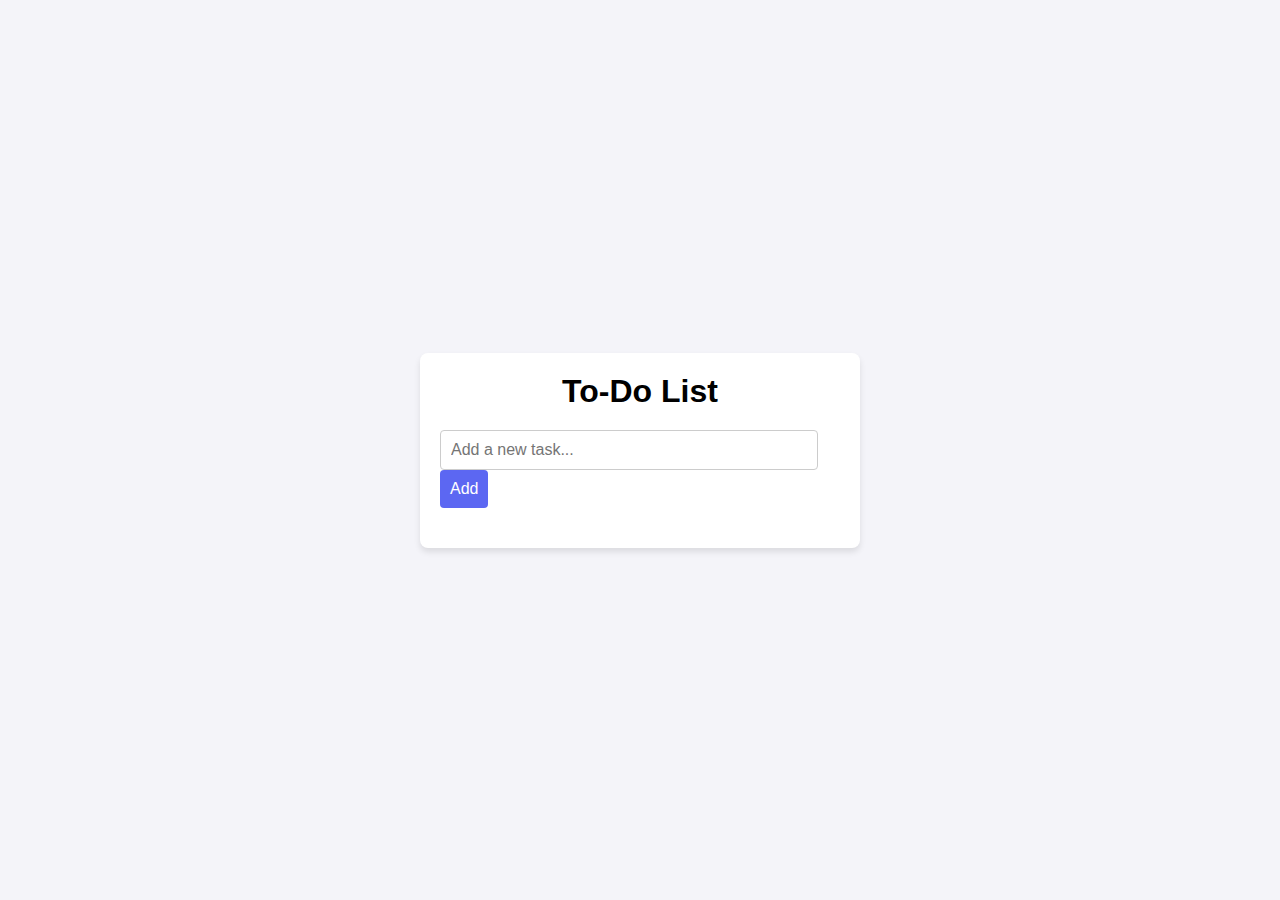
==== index.html @ b5fbbc3b "Update and rename html.html to index.html" ====
<!DOCTYPE html>
<html lang="en">
<head>
    <meta charset="UTF-8">
    <meta name="viewport" content="width=device-width, initial-scale=1.0">
    <title>To-Do List</title>
    <style>
        body {
            font-family: Arial, sans-serif;
            background-color: #f4f4f9;
            margin: 0;
            padding: 0;
            display: flex;
            justify-content: center;
            align-items: center;
            height: 100vh;
        }

        .container {
            background: white;
            padding: 20px;
            border-radius: 8px;
            box-shadow: 0 4px 6px rgba(0, 0, 0, 0.1);
            width: 100%;
            max-width: 400px;
        }

        h1 {
            margin: 0 0 20px;
            text-align: center;
        }

        input[type="text"] {
            width: calc(100% - 44px);
            padding: 10px;
            border: 1px solid #ccc;
            border-radius: 4px;
            font-size: 16px;
        }

        button {
            padding: 10px;
            background: #5c67f2;
            color: white;
            border: none;
            border-radius: 4px;
            cursor: pointer;
            font-size: 16px;
        }

        button:hover {
            background: #4a56c9;
        }

        ul {
            list-style: none;
            padding: 0;
            margin-top: 20px;
        }

        li {
            display: flex;
            justify-content: space-between;
            align-items: center;
            padding: 10px;
            background: #f9f9f9;
            margin-bottom: 10px;
            border-radius: 4px;
            border: 1px solid #ddd;
        }

        li.completed {
            text-decoration: line-through;
            color: #888;
        }

        .delete {
            background: #ff5c5c;
            border: none;
            color: white;
            padding: 5px 10px;
            border-radius: 4px;
            cursor: pointer;
        }

        .delete:hover {
            background: #e04a4a;
        }
    </style>
</head>
<body>
    <div class="container">
        <h1>To-Do List</h1>
        <div>
            <input id="todo-input" type="text" placeholder="Add a new task...">
            <button onclick="addTask()">Add</button>
        </div>
        <ul id="todo-list"></ul>
    </div>

    <script>
        function addTask() {
            const input = document.getElementById('todo-input');
            const taskText = input.value.trim();

            if (taskText === '') {
                alert('Please enter a task!');
                return;
            }

            const taskItem = document.createElement('li');
            taskItem.textContent = taskText;

            // Add mark complete functionality
            taskItem.addEventListener('click', function () {
                taskItem.classList.toggle('completed');
            });

            // Add delete button
            const deleteButton = document.createElement('button');
            deleteButton.textContent = 'Delete';
            deleteButton.className = 'delete';
            deleteButton.addEventListener('click', function () {
                taskItem.remove();
            });

            taskItem.appendChild(deleteButton);
            document.getElementById('todo-list').appendChild(taskItem);

            // Clear the input
            input.value = '';
        }
    </script>
</body>
</html>
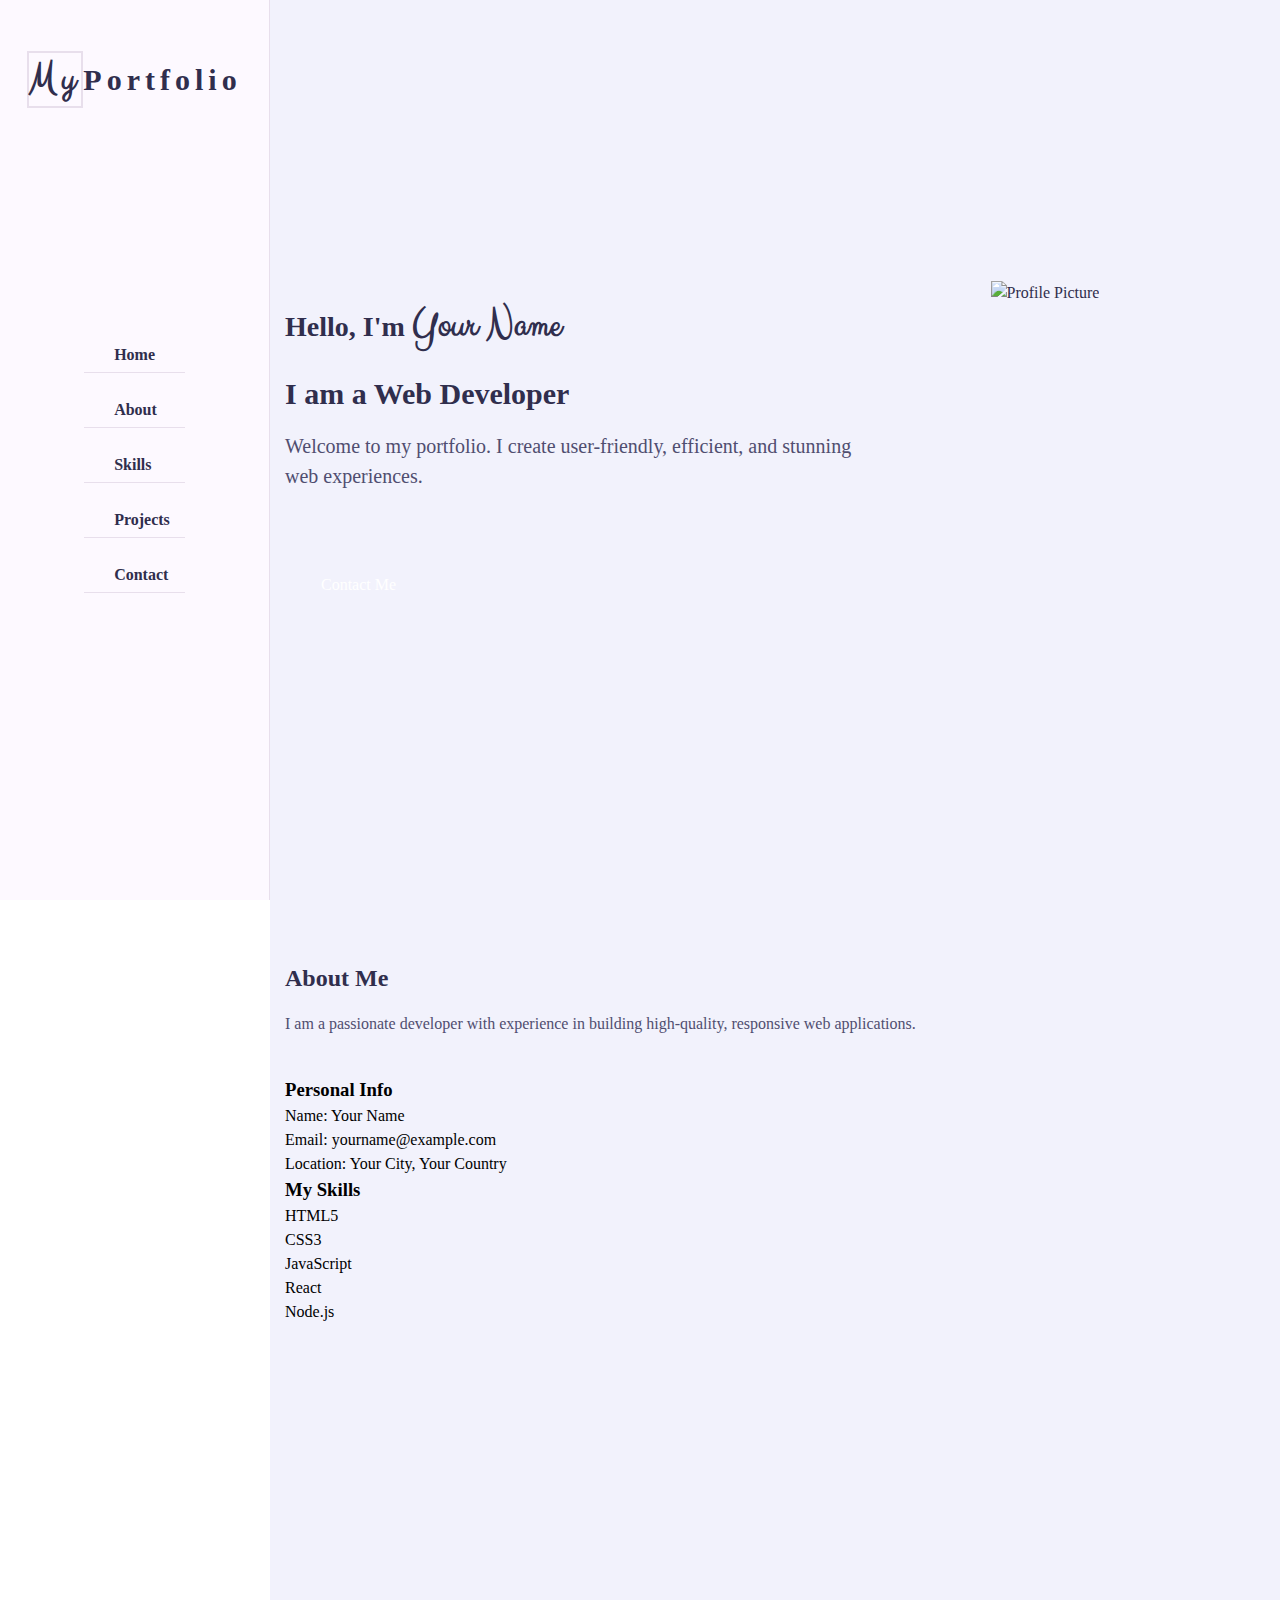
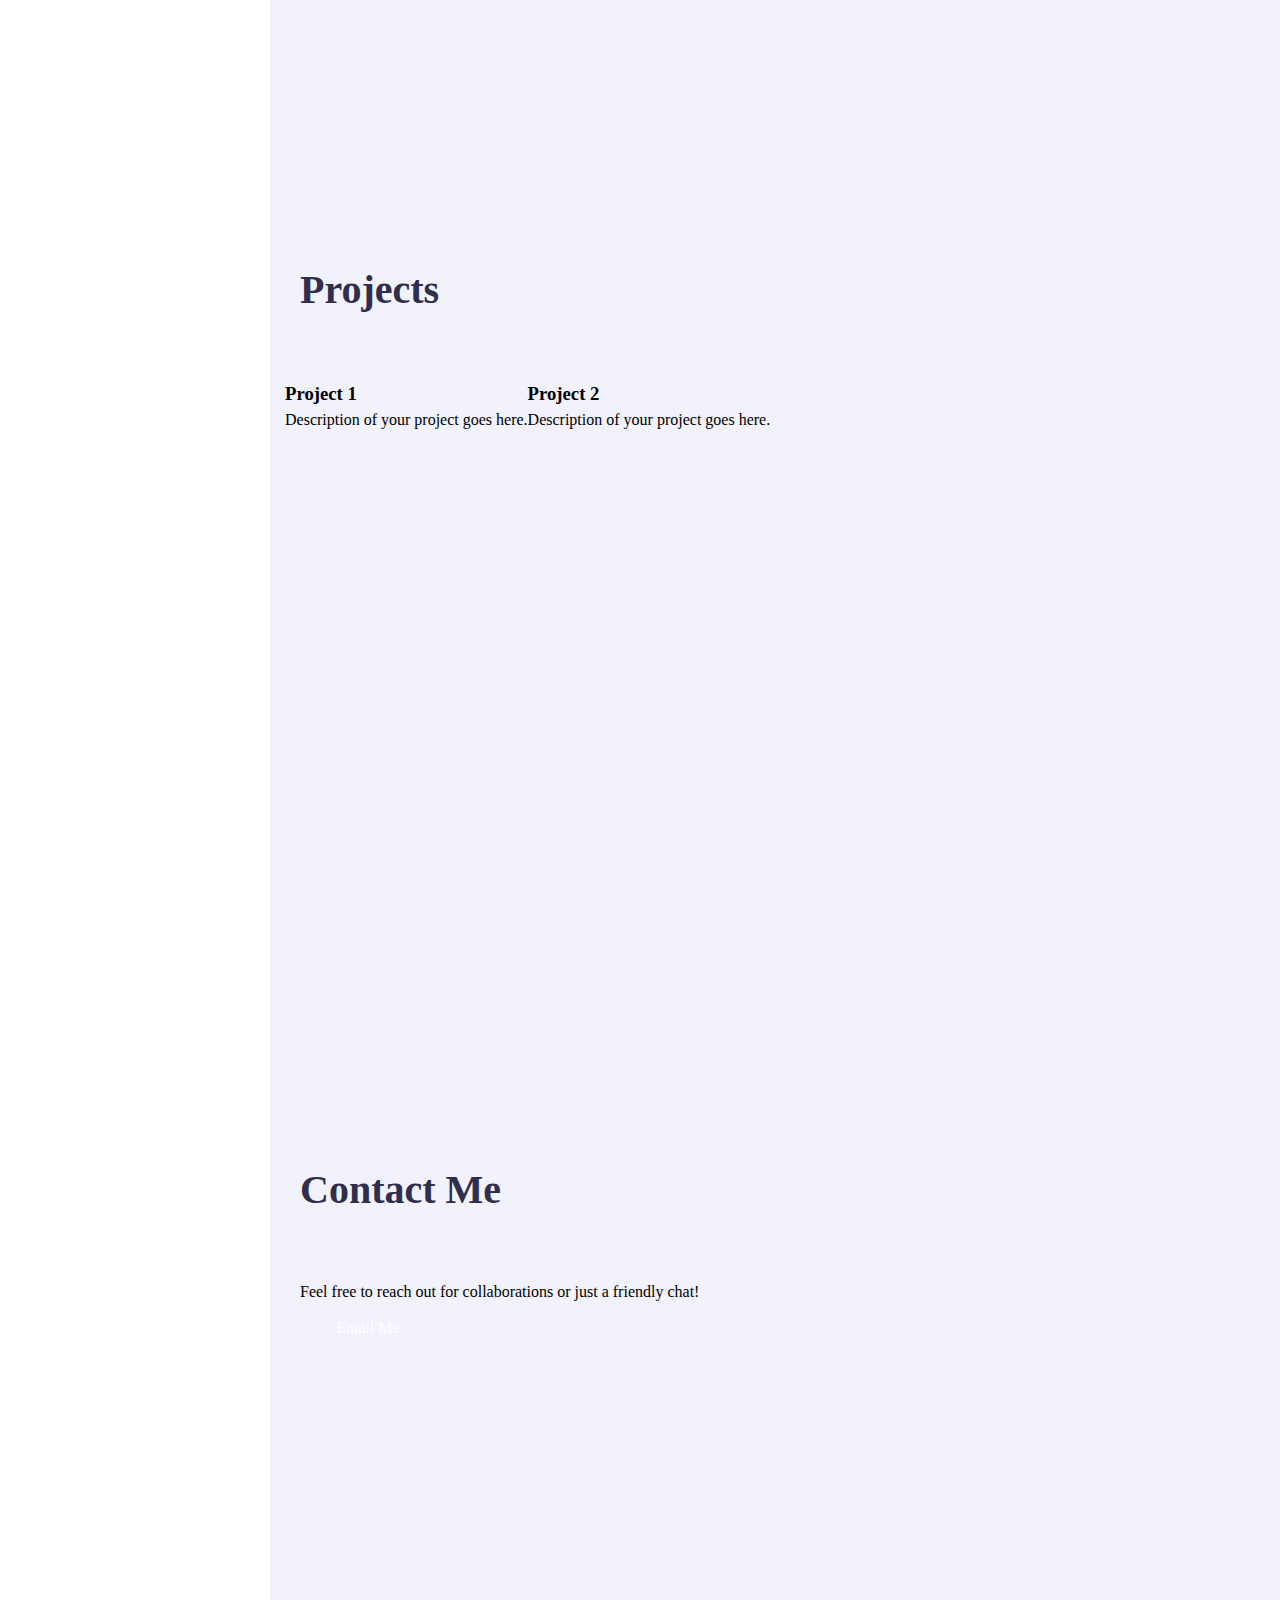
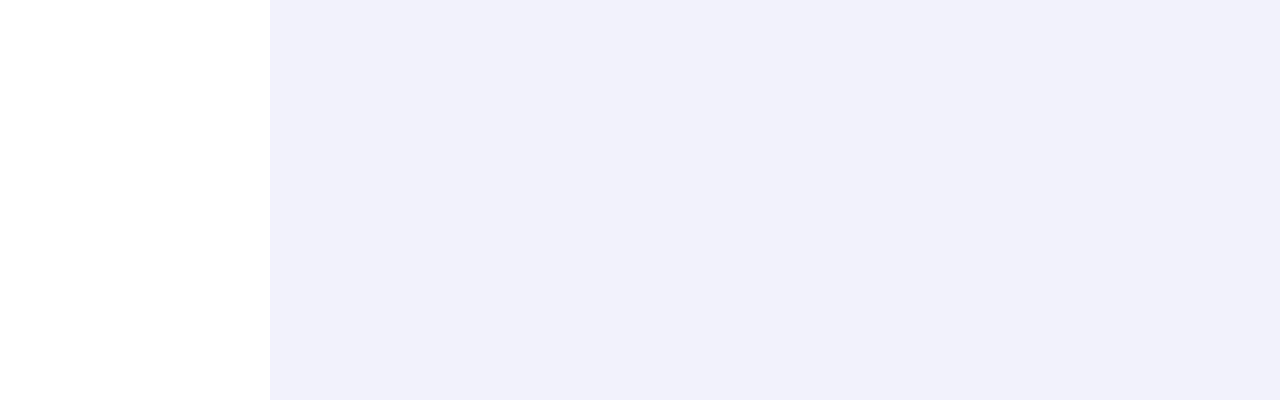
==== commit 27bd4fcd: "Update index.html" ====
--- a/index.html
+++ b/index.html
@@ -1,135 +1,116 @@
 <!DOCTYPE html>
 <html lang="en">
+
 <head>
-    <meta charset="UTF-8">
-    <meta name="viewport" content="width=device-width, initial-scale=1.0">
-    <title>To-Do List</title>
-    <style>
-        body {
-            font-family: Arial, sans-serif;
-            background-color: #f4f4f9;
-            margin: 0;
-            padding: 0;
-            display: flex;
-            justify-content: center;
-            align-items: center;
-            height: 100vh;
-        }
+  <meta charset="UTF-8">
+  <meta name="viewport" content="width=device-width, initial-scale=1.0">
+  <title>Portfolio</title>
+  <link href="https://fonts.googleapis.com/css2?family=Poppins:wght@400;500;600;700&family=Clicker+Script&display=swap" rel="stylesheet">
+  <link rel="stylesheet" href="css/style.css">
+</head>
 
-        .container {
-            background: white;
-            padding: 20px;
-            border-radius: 8px;
-            box-shadow: 0 4px 6px rgba(0, 0, 0, 0.1);
-            width: 100%;
-            max-width: 400px;
-        }
+<body>
+  <!-- Aside -->
+  <aside class="aside">
+    <div class="logo">
+      <a href="#"><span>My</span>Portfolio</a>
+    </div>
+    <div class="nav-toggler">
+      <span></span>
+    </div>
+    <ul class="nav">
+      <li><a href="#home"><i class="icon"></i>Home</a></li>
+      <li><a href="#about"><i class="icon"></i>About</a></li>
+      <li><a href="#skills"><i class="icon"></i>Skills</a></li>
+      <li><a href="#projects"><i class="icon"></i>Projects</a></li>
+      <li><a href="#contact"><i class="icon"></i>Contact</a></li>
+    </ul>
+  </aside>
 
-        h1 {
-            margin: 0 0 20px;
-            text-align: center;
-        }
+  <!-- Main Container -->
+  <div class="main-container">
 
-        input[type="text"] {
-            width: calc(100% - 44px);
-            padding: 10px;
-            border: 1px solid #ccc;
-            border-radius: 4px;
-            font-size: 16px;
-        }
+    <!-- Home Section -->
+    <section id="home" class="section home">
+      <div class="container row">
+        <div class="home-info">
+          <h3 class="hello">Hello, I'm <span>Your Name</span></h3>
+          <h3 class="my-profession">I am a <span class="typing">Web Developer</span></h3>
+          <p>
+            Welcome to my portfolio. I create user-friendly, efficient, and stunning web experiences.
+          </p>
+          <a href="#contact" class="btn">Contact Me</a>
+        </div>
+        <div class="home-img">
+          <img src="profile-picture.jpg" alt="Profile Picture">
+        </div>
+      </div>
+    </section>
 
-        button {
-            padding: 10px;
-            background: #5c67f2;
-            color: white;
-            border: none;
-            border-radius: 4px;
-            cursor: pointer;
-            font-size: 16px;
-        }
+    <!-- About Section -->
+    <section id="about" class="section about">
+      <div class="container row">
+        <div class="about-content">
+          <div class="about-text">
+            <h3>About <span>Me</span></h3>
+            <p>
+              I am a passionate developer with experience in building high-quality, responsive web applications.
+            </p>
+          </div>
+          <div class="personal-info">
+            <h3>Personal Info</h3>
+            <ul>
+              <li>Name: Your Name</li>
+              <li>Email: yourname@example.com</li>
+              <li>Location: Your City, Your Country</li>
+            </ul>
+          </div>
+        </div>
+        <div class="skills">
+          <h3>My <span>Skills</span></h3>
+          <ul>
+            <li>HTML5</li>
+            <li>CSS3</li>
+            <li>JavaScript</li>
+            <li>React</li>
+            <li>Node.js</li>
+          </ul>
+        </div>
+      </div>
+    </section>
 
-        button:hover {
-            background: #4a56c9;
-        }
+    <!-- Projects Section -->
+    <section id="projects" class="section">
+      <div class="container">
+        <div class="section-title">
+          <h2>Projects</h2>
+        </div>
+        <div class="row">
+          <div class="project-card">
+            <h3>Project 1</h3>
+            <p>Description of your project goes here.</p>
+          </div>
+          <div class="project-card">
+            <h3>Project 2</h3>
+            <p>Description of your project goes here.</p>
+          </div>
+          <!-- Add more projects as needed -->
+        </div>
+      </div>
+    </section>
 
-        ul {
-            list-style: none;
-            padding: 0;
-            margin-top: 20px;
-        }
+    <!-- Contact Section -->
+    <section id="contact" class="section">
+      <div class="container">
+        <div class="section-title">
+          <h2>Contact Me</h2>
+        </div>
+        <p>Feel free to reach out for collaborations or just a friendly chat!</p>
+        <a href="mailto:yourname@example.com" class="btn">Email Me</a>
+      </div>
+    </section>
 
-        li {
-            display: flex;
-            justify-content: space-between;
-            align-items: center;
-            padding: 10px;
-            background: #f9f9f9;
-            margin-bottom: 10px;
-            border-radius: 4px;
-            border: 1px solid #ddd;
-        }
+  </div>
+</body>
 
-        li.completed {
-            text-decoration: line-through;
-            color: #888;
-        }
-
-        .delete {
-            background: #ff5c5c;
-            border: none;
-            color: white;
-            padding: 5px 10px;
-            border-radius: 4px;
-            cursor: pointer;
-        }
-
-        .delete:hover {
-            background: #e04a4a;
-        }
-    </style>
-</head>
-<body>
-    <div class="container">
-        <h1>To-Do List</h1>
-        <div>
-            <input id="todo-input" type="text" placeholder="Add a new task...">
-            <button onclick="addTask()">Add</button>
-        </div>
-        <ul id="todo-list"></ul>
-    </div>
-
-    <script>
-        function addTask() {
-            const input = document.getElementById('todo-input');
-            const taskText = input.value.trim();
-
-            if (taskText === '') {
-                alert('Please enter a task!');
-                return;
-            }
-
-            const taskItem = document.createElement('li');
-            taskItem.textContent = taskText;
-
-            // Add mark complete functionality
-            taskItem.addEventListener('click', function () {
-                taskItem.classList.toggle('completed');
-            });
-
-            // Add delete button
-            const deleteButton = document.createElement('button');
-            deleteButton.textContent = 'Delete';
-            deleteButton.className = 'delete';
-            deleteButton.addEventListener('click', function () {
-                taskItem.remove();
-            });
-
-            taskItem.appendChild(deleteButton);
-            document.getElementById('todo-list').appendChild(taskItem);
-
-            // Clear the input
-            input.value = '';
-        }
-    </script>
-</body>
 </html>
--- a/css/style.css
+++ b/css/style.css
@@ -0,0 +1,334 @@
+:root
+{
+    --bg-black-900:#f2f2fc;
+    --bg-black-100:#fdf9ff;
+    --bg-black-50:#e8dfec;
+    --text-black-900:#302e4d;
+    --text-black-700:#504e70;
+}
+body{
+    font-size: 16px;
+    line-height: 1.5;
+    font-family: 'Poppins' sans-serif;
+}
+*{
+    margin: 0;
+    padding: 0;
+    outline: none;
+    text-decoration: none;
+    box-sizing: border-box;
+}
+::before,::after{
+    box-sizing: border-box;
+}
+ul{
+    list-style: none;
+    
+ }
+ .hidden{
+    display: none !important;
+}
+.main-container{
+    padding-left: 270px;
+}
+.section{
+    background: var(--bg-black-900);
+    min-height: 100vh;
+    display: block;
+    padding: 0 30px;
+    z-index: 0;
+    opacity: 1;
+}
+
+.padd-15{
+    padding-left:15px ;
+    padding-right:15px;
+}
+.section .container{
+    padding-top: 60px;
+    padding-bottom: 70px;
+}
+.section-title{
+    flex: 0 0 100%;
+    max-width: 100%;
+    margin-bottom: 60px;
+}
+.section-title h2{
+    font-size: 40px;
+    color: var(--text-black-900);
+    font-weight: 700;
+    position: relative;
+}
+.section-title h2::before{
+    content: '';
+    height: 4px;
+    width: 50px;
+    background-color: var(--skin-color);
+    position: absolute;
+    top: 100%;
+    left: 0;
+}
+.section-title h2::after{
+    content: '';
+    height: 4px;
+    width: 25px;
+    background-color: var(--skin-color);
+    position: absolute;
+    top: 100%;
+    left: 0;
+    margin-top: 8px;
+}
+.container{
+    max-width: 1100px;
+    width: 100%;
+    margin: auto;
+}
+.row{
+    display: flex;
+    flex-wrap: wrap;
+    margin-left: -15px;
+    margin-right:-15px;
+    position:relative;
+}
+.btn{
+    font-size: 16px;
+    font-weight: 500;
+    padding:12px 36px ;
+    border-radius: 40px;
+    display: inline-block;
+    white-space: nowrap;
+    transition: all 0.3s ease;
+    background:var(--skin-color);
+    border: none;
+    color: white;
+}
+.btn:hover{
+    transform: scale(1.05);
+}
+/*aside*/
+
+.aside{
+    background: var(--bg-black-100);
+    width: 270px;
+    position: fixed;
+    left: 0;
+    top: 0;
+    z-index: 10;
+    height: 100%;
+    border-right: 1px solid var(--bg-black-50);
+    padding: 30px;
+    display: flex;
+    justify-content: center;
+    align-items: center;
+}
+.aside .logo
+{
+    position: absolute;
+    top: 50px;
+    font-size: 30px;
+    text-transform: capitalize;
+}
+.aside .logo a
+{
+    color: var(--text-black-900);
+    font-weight:700;
+    padding: 15px 20px;
+    font-size: 30px;
+    letter-spacing: 5px;
+}
+.aside .logo a span
+{
+    font-family:'Clicker Script', cursive ;
+    font-size:40px;
+    border: 2px solid var(--bg-black-50);
+}
+.aside .logo a::before{
+    content:'';
+    position: absolute;
+    width:20px;
+    height: 20px;
+    border-bottom:5px solid var(--skin-color);
+    border-left:5px solid var(--skin-color);
+    bottom: 0;
+    left:0; 
+}
+
+.aside .logo a::after{
+    content:'';
+    position: absolute;
+    width:20px;
+    height: 20px;
+    border-top:5px solid var(--skin-color);
+    border-right:5px solid var(--skin-color);
+    top: 0;
+    right:0;
+}
+.aside .nav-toggler
+{
+    height: 40px;
+    width: 45px;
+    border:1px solid var(--bg-black-50);
+    cursor: pointer;
+    position:fixed;
+    left: 300px;
+    top:20px;
+    border-radius: 5px;
+    background:var(--bg-black-100);
+    display: none;
+    align-items: center;
+    justify-content: center;
+}
+.aside .nav-toggler span{
+    height:2px;
+    width: 18px;
+    background: var(--skin-color);
+    display: inline-block;
+    position: relative;
+}
+.aside .nav-toggler span::before{
+    content:'';
+    height: 2px;
+    width: 18px;
+    background: var(--skin-color);
+    position: absolute;
+    top: -6px;
+    left: 0;
+}
+.aside .nav-toggler span::after{
+    content:'';
+    height: 2px;
+    width: 18px;
+    background: var(--skin-color);
+    position: absolute;
+    top: 6px;
+    left: 0;
+}
+.aside .nav
+{
+    margin-top:50px;
+}
+.aside .nav li
+{
+    margin-bottom: 20px;
+    display:block;
+}
+.aside .nav li a 
+{
+    font-size:16px;
+    font-weight:600;
+    display:block;
+    border-bottom: 1px solid var(--bg-black-50);
+    color: var(--text-black-900);
+    padding:5px 15px;
+}
+.aside .nav li a:active
+{
+    color:var(--skin-color);
+
+}
+.aside .nav li a i 
+{
+    margin-right:15px;
+}
+/*home*/
+
+.home{
+    min-height: 100vh;
+    display: flex;
+    color:var(--text-black-900) ;
+}
+.home .home-info{
+    flex: 0 0 60%;
+    max-width: 60%;
+}
+h3.hello{
+    font-size: 28px;
+    margin: 15px 0;
+}
+h3.hello span{
+    font-family: 'Clicker Script', cursive;
+    font-size: 40px;
+    font-weight: 700;
+    color: var(--skin-color);
+}
+h3.my-profession{
+    font-size: 30px;
+    margin: 15px 0;
+}
+.typing{
+    color: var(--skin-color);
+}
+.home-info p{
+    margin-bottom: 70px;
+    font-size:20px;
+    color: var(--text-black-700);
+}
+.home .home-img {
+   flex: 0 0 40%;
+   max-width: 40%;
+   text-align: center;
+   position: relative;
+}
+.home-img::after{
+    content:'';
+    position: absolute;
+    height: 80px;
+    width: 80px;
+    border-bottom: 10px solid var(--skin-color);
+    border-right: 10px solid var(--skin-color);
+    right: -30px;
+    bottom: -40px;
+}
+.home-img::before{
+    content: '';
+    position: absolute;
+    height: 80px;
+    width: 80px;
+    border-top: 10px solid var(--skin-color);
+    border-left: 10px solid var(--skin-color);
+    left: -30px;
+    top: -40px;
+}
+.home .home-img img{
+    height: 400px;
+}
+
+/* About */
+
+.about .about-content{
+    flex: 0 0 100%;
+    max-width: 100%;
+}
+.about .about-content .about-text{
+    flex: 0 0 100%;
+    max-width: 100%;
+}
+.about .about-content .about-text h3{
+    font-size: 24px;
+    margin-bottom: 15px;
+    font-weight: 700;
+    margin-left:0;
+    color: var(--text-black-900);
+
+}
+.about .about-content .about-text h3 span{
+    color: var(--skin-color);
+
+}
+.about .about-content .about-text p{
+    font-size: 16px;
+    line-height: 25px;
+    color: var(--text-black-700);
+}
+.about .about-content .personal-info
+{
+    flex: 0 0 60%;
+    max-width: 60%;
+    margin-top: 40px;
+}
+.about .about-content .skills{
+    flex:  0 0 40%;
+    max-width: 40%;
+    margin-top: 40px;
+
+}